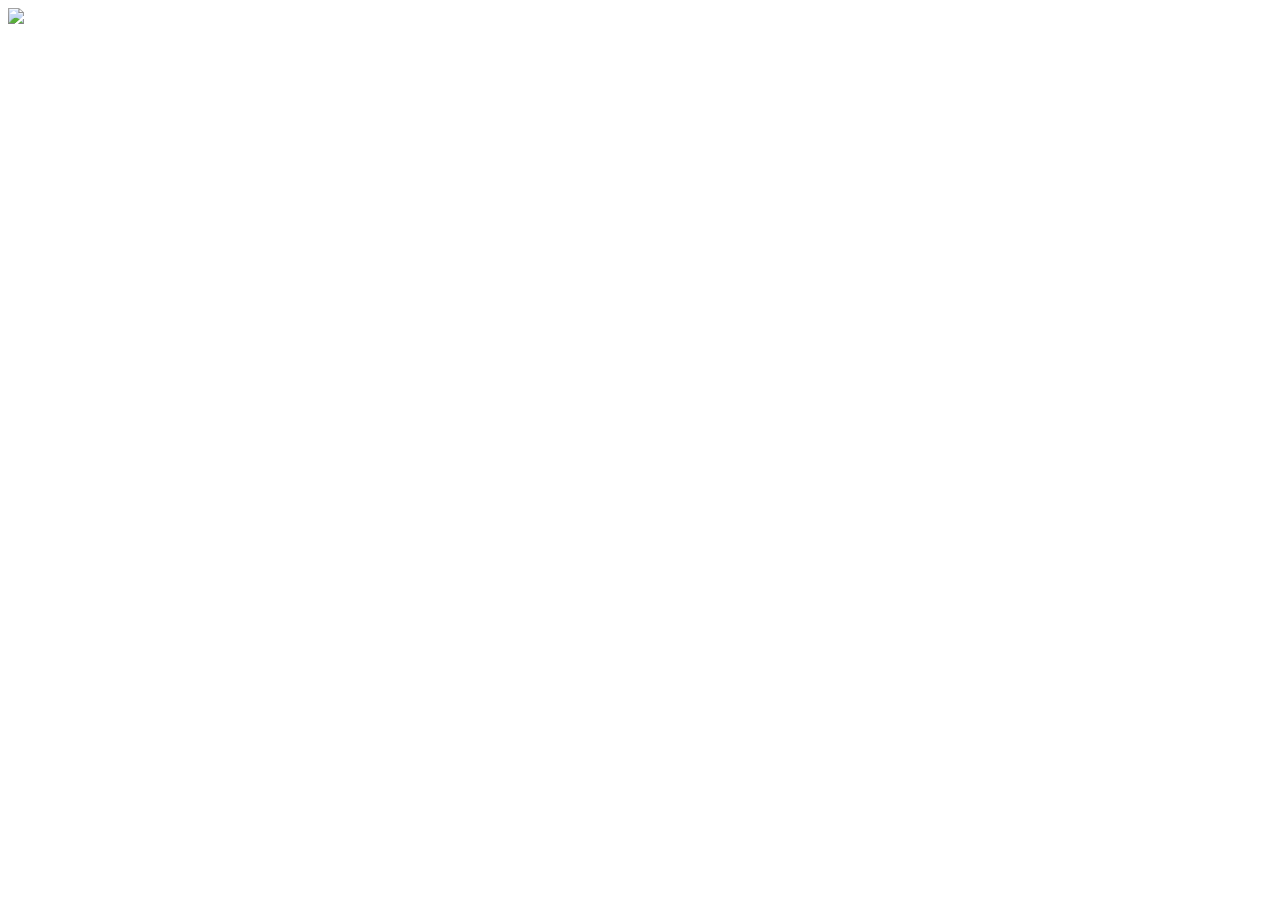
==== index.html @ 79cd0099 "first commit" ====
<!DOCTYPE html>
<html lang="ru">
<head>
	<meta charset="UTF-8">
	<title>Document</title>
</head>
<body>
	
	
	<script>
		//all image in 800*600px
		var url1 = "http://www.deatravel.com/upload/CONF59/20150605/tour_le_meraviglie_del_giappone_temple-tSa-800X600.jpg";
		var url2 = "http://4.bp.blogspot.com/-tl2GkThqDaw/Ue4FQMqIAKI/AAAAAAAAA08/K8yPViw7iNM/s1600/pemandanganjepangkyoto.jpg";
		var url3 = "http://www.winwalls.ru/pic/201504/800x600/winwalls.ru-73454.jpg";

		let image = new Image(); 		/*создаем <img>*/
		document.body.appendChild(image); 				/*усыновляем его к body*/
		image.src = url1; /* загружаем картинку в html */
		image.id = 'a';
		image.addEventListener('load', ()=> {
			console.log('картинка 1 загружена');

			var mycanvas = document.createElement("canvas");
			mycanvas.id = "mycanvas1";
			mycanvas.width = "800";
			mycanvas.height = "600";
			document.body.appendChild(mycanvas);
			var ctx = mycanvas.getContext('2d');
			var myImage = document.getElementById('a');
			ctx.drawImage(myImage, 0, 0, 800, 600);
			stackBlurCanvasRGBA("mycanvas1", 0, 0, 800, 600, 5);

			let image = new Image();
			document.body.appendChild(image);
			image.src=url2;
			image.id = 'b';
			image.addEventListener('load',()=> {
					console.log('картинка 2 загружена');

					var mycanvas = document.createElement("canvas");
					mycanvas.id = "mycanvas2";
					mycanvas.width = "800";
					mycanvas.height = "600";
					document.body.appendChild(mycanvas);
					var ctx = mycanvas.getContext('2d');
					var myImage = document.getElementById('b');
					ctx.drawImage(myImage, 0, 0, 800, 600);
					stackBlurCanvasRGBA("mycanvas2", 0, 0, 800, 600, 8);

					let image = new Image(); 
					document.body.appendChild(image);
					image.src=url3;
					image.id = 'c';
					image.addEventListener('load',()=> {
						console.log('картинка 3 загружена');

						var mycanvas = document.createElement("canvas");
						mycanvas.id = "mycanvas3";
						mycanvas.width = "800";
						mycanvas.height = "600";
						document.body.appendChild(mycanvas);
						var ctx = mycanvas.getContext('2d');
						var myImage = document.getElementById('c');
						ctx.drawImage(myImage, 0, 0, 800, 600);
						stackBlurCanvasRGBA("mycanvas3", 0, 0, 800, 600, 30);
					})
			})
		})

var mul_table = [
        512,512,456,512,328,456,335,512,405,328,271,456,388,335,292,512,
        454,405,364,328,298,271,496,456,420,388,360,335,312,292,273,512,
        482,454,428,405,383,364,345,328,312,298,284,271,259,496,475,456,
        437,420,404,388,374,360,347,335,323,312,302,292,282,273,265,512,
        497,482,468,454,441,428,417,405,394,383,373,364,354,345,337,328,
        320,312,305,298,291,284,278,271,265,259,507,496,485,475,465,456,
        446,437,428,420,412,404,396,388,381,374,367,360,354,347,341,335,
        329,323,318,312,307,302,297,292,287,282,278,273,269,265,261,512,
        505,497,489,482,475,468,461,454,447,441,435,428,422,417,411,405,
        399,394,389,383,378,373,368,364,359,354,350,345,341,337,332,328,
        324,320,316,312,309,305,301,298,294,291,287,284,281,278,274,271,
        268,265,262,259,257,507,501,496,491,485,480,475,470,465,460,456,
        451,446,442,437,433,428,424,420,416,412,408,404,400,396,392,388,
        385,381,377,374,370,367,363,360,357,354,350,347,344,341,338,335,
        332,329,326,323,320,318,315,312,310,307,304,302,299,297,294,292,
        289,287,285,282,280,278,275,273,271,269,267,265,263,261,259];
        
   
var shg_table = [
	     9, 11, 12, 13, 13, 14, 14, 15, 15, 15, 15, 16, 16, 16, 16, 17, 
		17, 17, 17, 17, 17, 17, 18, 18, 18, 18, 18, 18, 18, 18, 18, 19, 
		19, 19, 19, 19, 19, 19, 19, 19, 19, 19, 19, 19, 19, 20, 20, 20,
		20, 20, 20, 20, 20, 20, 20, 20, 20, 20, 20, 20, 20, 20, 20, 21,
		21, 21, 21, 21, 21, 21, 21, 21, 21, 21, 21, 21, 21, 21, 21, 21,
		21, 21, 21, 21, 21, 21, 21, 21, 21, 21, 22, 22, 22, 22, 22, 22, 
		22, 22, 22, 22, 22, 22, 22, 22, 22, 22, 22, 22, 22, 22, 22, 22,
		22, 22, 22, 22, 22, 22, 22, 22, 22, 22, 22, 22, 22, 22, 22, 23, 
		23, 23, 23, 23, 23, 23, 23, 23, 23, 23, 23, 23, 23, 23, 23, 23,
		23, 23, 23, 23, 23, 23, 23, 23, 23, 23, 23, 23, 23, 23, 23, 23,
		23, 23, 23, 23, 23, 23, 23, 23, 23, 23, 23, 23, 23, 23, 23, 23, 
		23, 23, 23, 23, 23, 24, 24, 24, 24, 24, 24, 24, 24, 24, 24, 24, 
		24, 24, 24, 24, 24, 24, 24, 24, 24, 24, 24, 24, 24, 24, 24, 24,
		24, 24, 24, 24, 24, 24, 24, 24, 24, 24, 24, 24, 24, 24, 24, 24,
		24, 24, 24, 24, 24, 24, 24, 24, 24, 24, 24, 24, 24, 24, 24, 24,
		24, 24, 24, 24, 24, 24, 24, 24, 24, 24, 24, 24, 24, 24, 24 ];

function stackBlurCanvasRGBA( id, top_x, top_y, width, height, radius ){
	if ( isNaN(radius) || radius < 1 ) return;
	radius |= 0;
	var canvas  = document.getElementById( id );
	var context = canvas.getContext("2d");
	var imageData;
	imageData = context.getImageData( top_x, top_y, width, height );
	imageData = context.getImageData( top_x, top_y, width, height );
	var pixels = imageData.data;
	var x, y, i, p, yp, yi, yw, r_sum, g_sum, b_sum, a_sum, 
	r_out_sum, g_out_sum, b_out_sum, a_out_sum,
	r_in_sum, g_in_sum, b_in_sum, a_in_sum, 
	pr, pg, pb, pa, rbs;
	var div = radius + radius + 1;
	var w4 = width << 2;
	var widthMinus1  = width - 1;
	var heightMinus1 = height - 1;
	var radiusPlus1  = radius + 1;
	var sumFactor = radiusPlus1 * ( radiusPlus1 + 1 ) / 2;	
	var stackStart = new BlurStack();
	var stack = stackStart;
	for ( i = 1; i < div; i++ ){
		stack = stack.next = new BlurStack();
		if ( i == radiusPlus1 ) var stackEnd = stack;
	}
	stack.next = stackStart;
	var stackIn = null;
	var stackOut = null;
	yw = yi = 0;
	var mul_sum = mul_table[radius];
	var shg_sum = shg_table[radius];
	for ( y = 0; y < height; y++ ){
		r_in_sum = g_in_sum = b_in_sum = a_in_sum = r_sum = g_sum = b_sum = a_sum = 0;
		r_out_sum = radiusPlus1 * ( pr = pixels[yi] );
		g_out_sum = radiusPlus1 * ( pg = pixels[yi+1] );
		b_out_sum = radiusPlus1 * ( pb = pixels[yi+2] );
		a_out_sum = radiusPlus1 * ( pa = pixels[yi+3] );
		r_sum += sumFactor * pr;
		g_sum += sumFactor * pg;
		b_sum += sumFactor * pb;
		a_sum += sumFactor * pa;
		stack = stackStart;
		for( i = 0; i < radiusPlus1; i++ ){
			stack.r = pr;
			stack.g = pg;
			stack.b = pb;
			stack.a = pa;
			stack = stack.next;
		}
		
		for( i = 1; i < radiusPlus1; i++ ){
			p = yi + (( widthMinus1 < i ? widthMinus1 : i ) << 2 );
			r_sum += ( stack.r = ( pr = pixels[p])) * ( rbs = radiusPlus1 - i );
			g_sum += ( stack.g = ( pg = pixels[p+1])) * rbs;
			b_sum += ( stack.b = ( pb = pixels[p+2])) * rbs;
			a_sum += ( stack.a = ( pa = pixels[p+3])) * rbs;
			r_in_sum += pr;
			g_in_sum += pg;
			b_in_sum += pb;
			a_in_sum += pa;
			stack = stack.next;
		}
		stackIn = stackStart;
		stackOut = stackEnd;
		for ( x = 0; x < width; x++ ){
			pixels[yi+3] = pa = (a_sum * mul_sum) >> shg_sum;
			if ( pa != 0 ){
				pa = 255 / pa;
				pixels[yi]   = ((r_sum * mul_sum) >> shg_sum) * pa;
				pixels[yi+1] = ((g_sum * mul_sum) >> shg_sum) * pa;
				pixels[yi+2] = ((b_sum * mul_sum) >> shg_sum) * pa;
			} else {
				pixels[yi] = pixels[yi+1] = pixels[yi+2] = 0;
			}
			r_sum -= r_out_sum;
			g_sum -= g_out_sum;
			b_sum -= b_out_sum;
			a_sum -= a_out_sum;
			r_out_sum -= stackIn.r;
			g_out_sum -= stackIn.g;
			b_out_sum -= stackIn.b;
			a_out_sum -= stackIn.a;
			p =  ( yw + ( ( p = x + radius + 1 ) < widthMinus1 ? p : widthMinus1 ) ) << 2;
			r_in_sum += ( stackIn.r = pixels[p]);
			g_in_sum += ( stackIn.g = pixels[p+1]);
			b_in_sum += ( stackIn.b = pixels[p+2]);
			a_in_sum += ( stackIn.a = pixels[p+3]);
			r_sum += r_in_sum;
			g_sum += g_in_sum;
			b_sum += b_in_sum;
			a_sum += a_in_sum;
			stackIn = stackIn.next;
			r_out_sum += ( pr = stackOut.r );
			g_out_sum += ( pg = stackOut.g );
			b_out_sum += ( pb = stackOut.b );
			a_out_sum += ( pa = stackOut.a );
			r_in_sum -= pr;
			g_in_sum -= pg;
			b_in_sum -= pb;
			a_in_sum -= pa;
			stackOut = stackOut.next;
			yi += 4;
		}
		yw += width;
	}

	for ( x = 0; x < width; x++ ){
		g_in_sum = b_in_sum = a_in_sum = r_in_sum = g_sum = b_sum = a_sum = r_sum = 0;
		yi = x << 2;
		r_out_sum = radiusPlus1 * ( pr = pixels[yi]);
		g_out_sum = radiusPlus1 * ( pg = pixels[yi+1]);
		b_out_sum = radiusPlus1 * ( pb = pixels[yi+2]);
		a_out_sum = radiusPlus1 * ( pa = pixels[yi+3]);	
		r_sum += sumFactor * pr;
		g_sum += sumFactor * pg;
		b_sum += sumFactor * pb;
		a_sum += sumFactor * pa;
		stack = stackStart;
		for( i = 0; i < radiusPlus1; i++ ){
			stack.r = pr;
			stack.g = pg;
			stack.b = pb;
			stack.a = pa;
			stack = stack.next;
		}
		yp = width;
		for( i = 1; i <= radius; i++ ){
			yi = ( yp + x ) << 2;
			r_sum += ( stack.r = ( pr = pixels[yi])) * ( rbs = radiusPlus1 - i );
			g_sum += ( stack.g = ( pg = pixels[yi+1])) * rbs;
			b_sum += ( stack.b = ( pb = pixels[yi+2])) * rbs;
			a_sum += ( stack.a = ( pa = pixels[yi+3])) * rbs;
			r_in_sum += pr;
			g_in_sum += pg;
			b_in_sum += pb;
			a_in_sum += pa;
			stack = stack.next;
			if( i < heightMinus1 ){
				yp += width;
			}
		}
		yi = x;
		stackIn = stackStart;
		stackOut = stackEnd;
		for ( y = 0; y < height; y++ ){
			p = yi << 2;
			pixels[p+3] = pa = (a_sum * mul_sum) >> shg_sum;
			if ( pa > 0 )
			{
				pa = 255 / pa;
				pixels[p]   = ((r_sum * mul_sum) >> shg_sum ) * pa;
				pixels[p+1] = ((g_sum * mul_sum) >> shg_sum ) * pa;
				pixels[p+2] = ((b_sum * mul_sum) >> shg_sum ) * pa;
			} else {
				pixels[p] = pixels[p+1] = pixels[p+2] = 0;
			}
			r_sum -= r_out_sum;
			g_sum -= g_out_sum;
			b_sum -= b_out_sum;
			a_sum -= a_out_sum;
			r_out_sum -= stackIn.r;
			g_out_sum -= stackIn.g;
			b_out_sum -= stackIn.b;
			a_out_sum -= stackIn.a;
			p = ( x + (( ( p = y + radiusPlus1) < heightMinus1 ? p : heightMinus1 ) * width )) << 2;
			r_sum += ( r_in_sum += ( stackIn.r = pixels[p]));
			g_sum += ( g_in_sum += ( stackIn.g = pixels[p+1]));
			b_sum += ( b_in_sum += ( stackIn.b = pixels[p+2]));
			a_sum += ( a_in_sum += ( stackIn.a = pixels[p+3]));
			stackIn = stackIn.next;
			r_out_sum += ( pr = stackOut.r );
			g_out_sum += ( pg = stackOut.g );
			b_out_sum += ( pb = stackOut.b );
			a_out_sum += ( pa = stackOut.a );
			r_in_sum -= pr;
			g_in_sum -= pg;
			b_in_sum -= pb;
			a_in_sum -= pa;
			stackOut = stackOut.next;
			yi += width;
		}
	}
	context.putImageData( imageData, top_x, top_y );
}

function BlurStack() {
	this.r = 0;
	this.g = 0;
	this.b = 0;
	this.a = 0;
	this.next = null;
}
	</script>
</body>
</html>
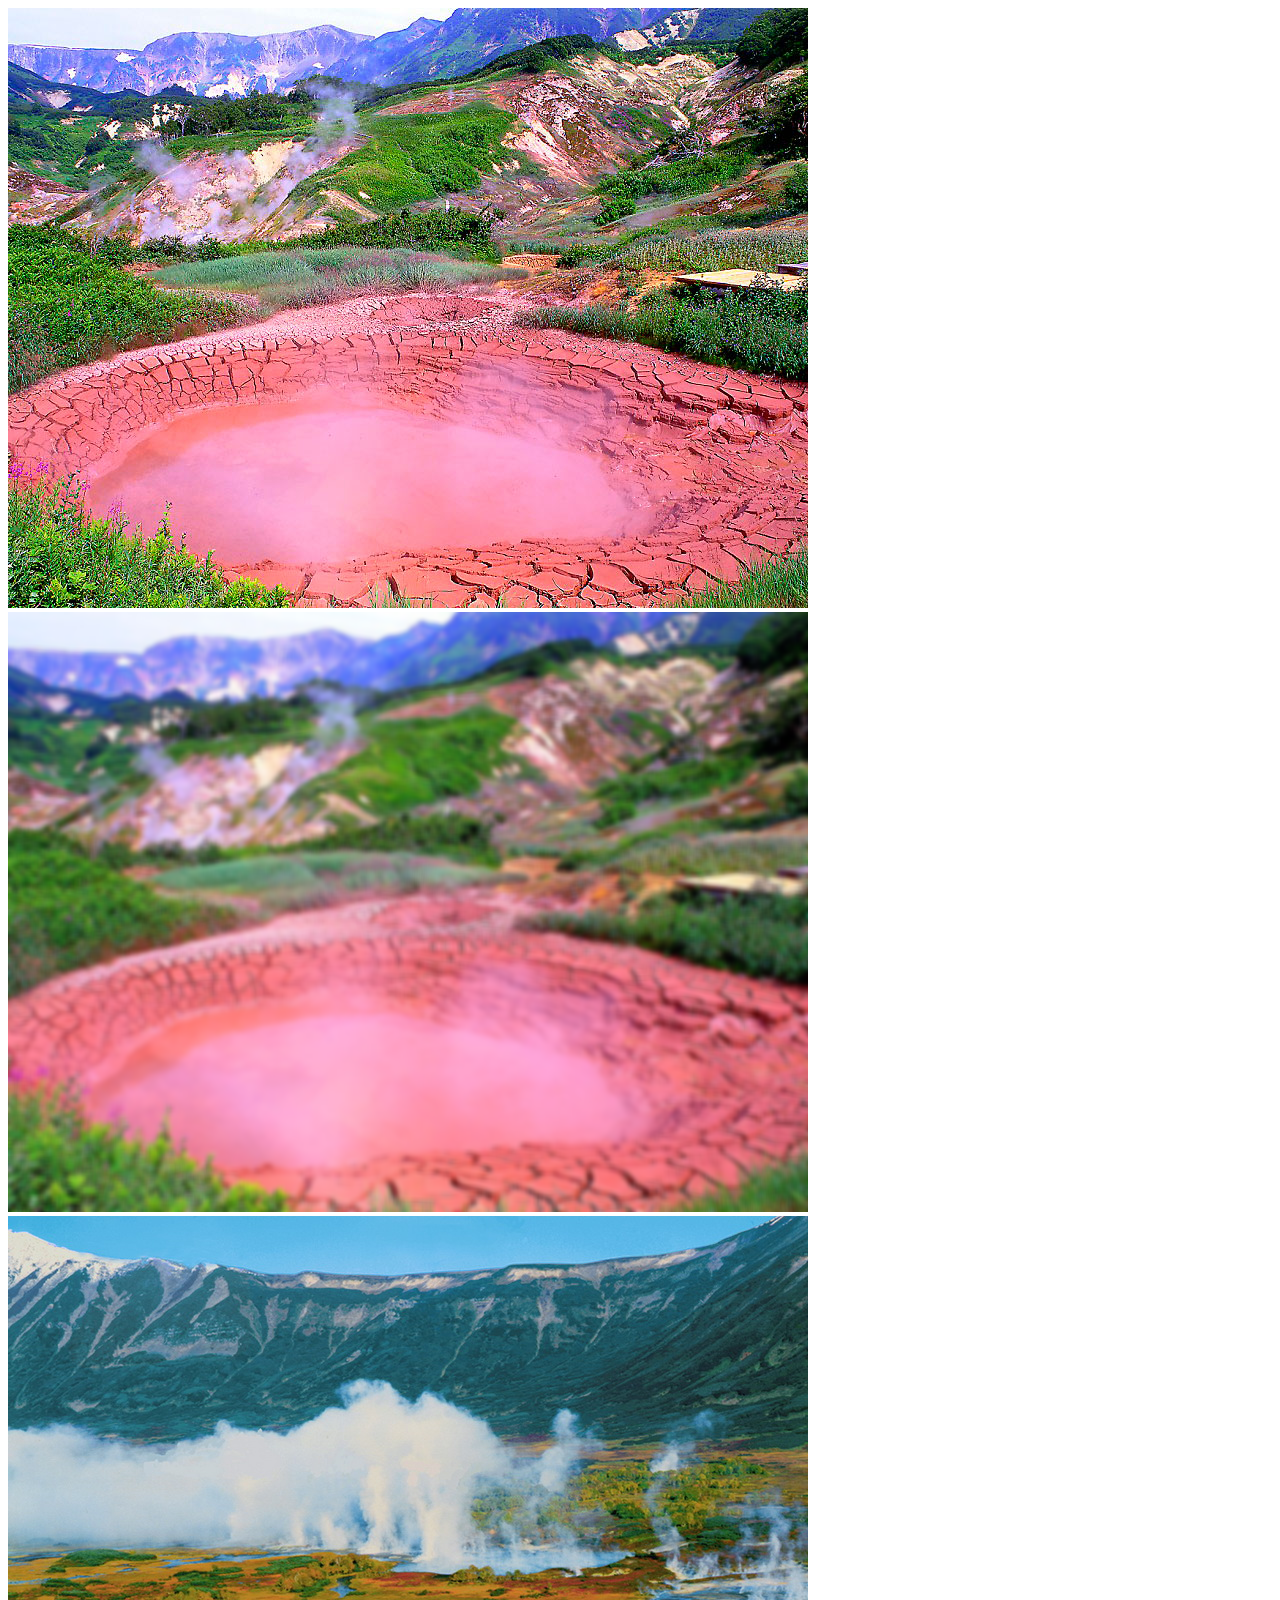
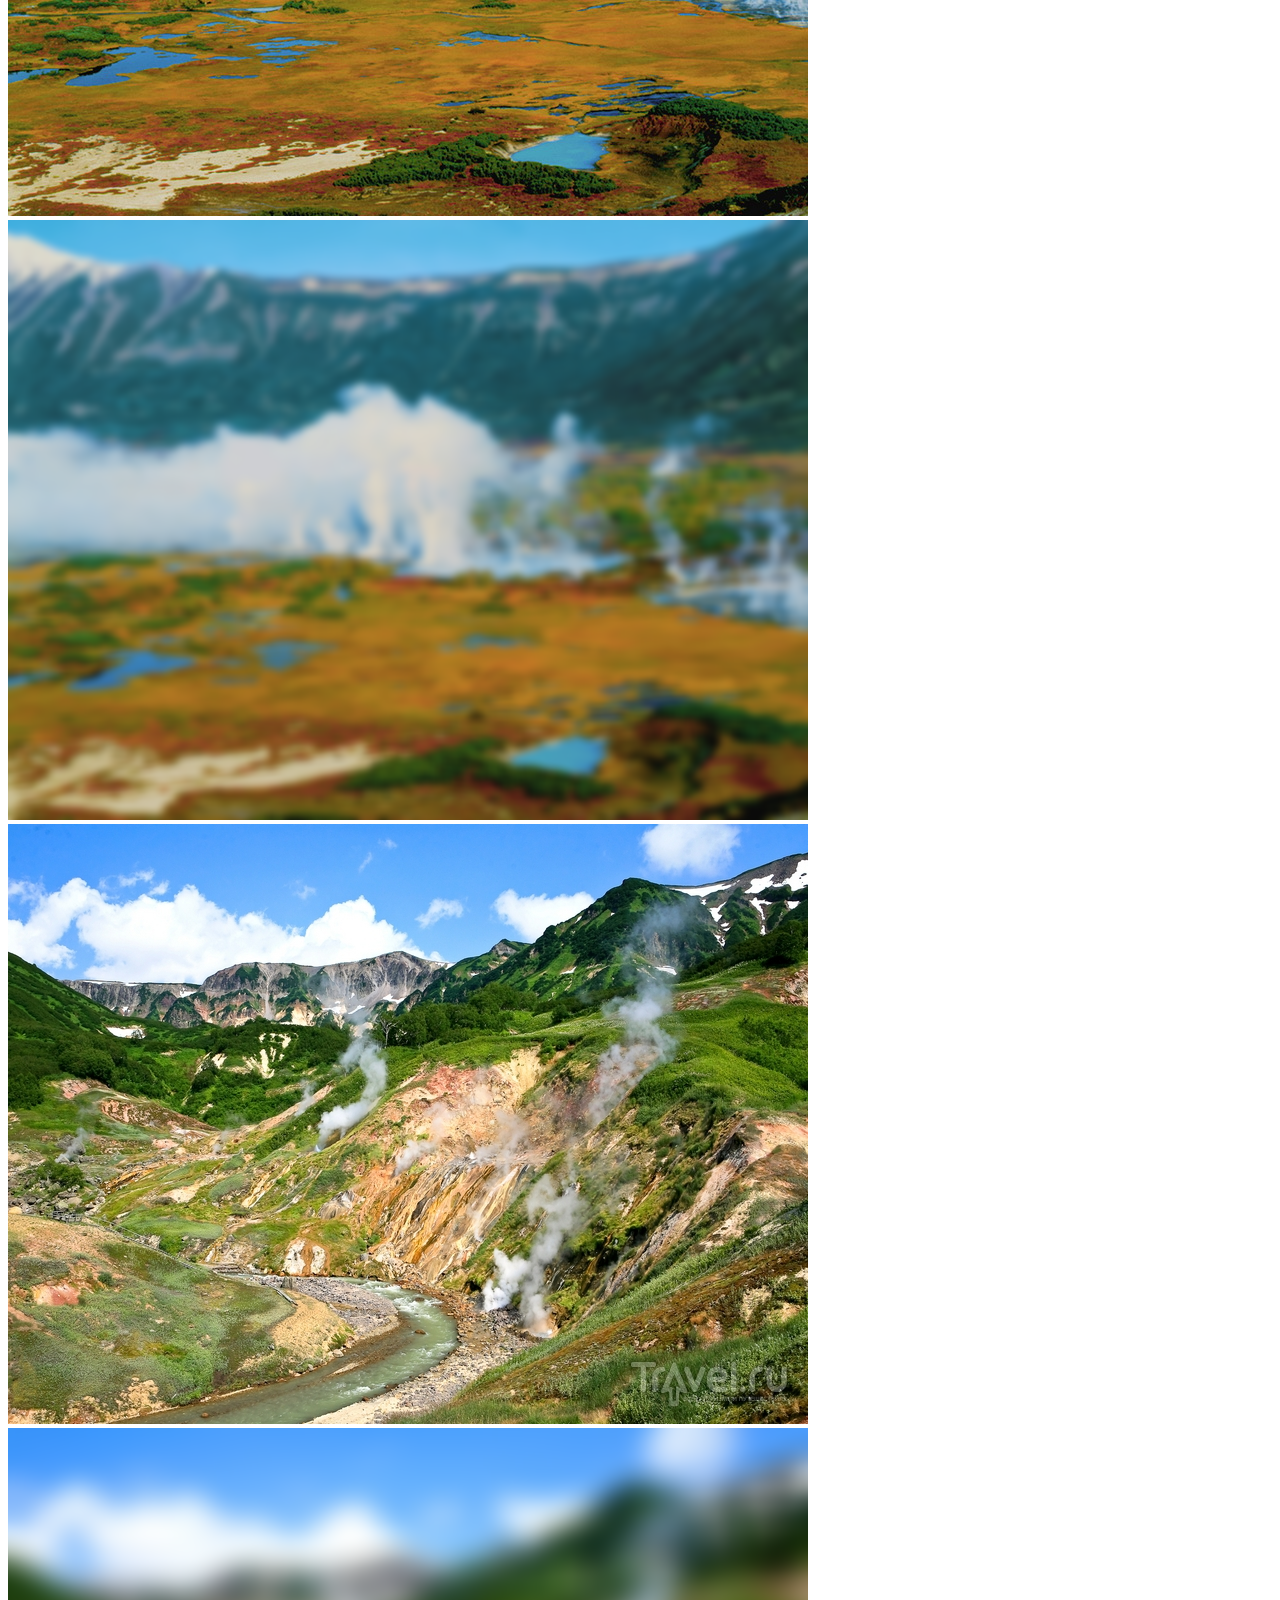
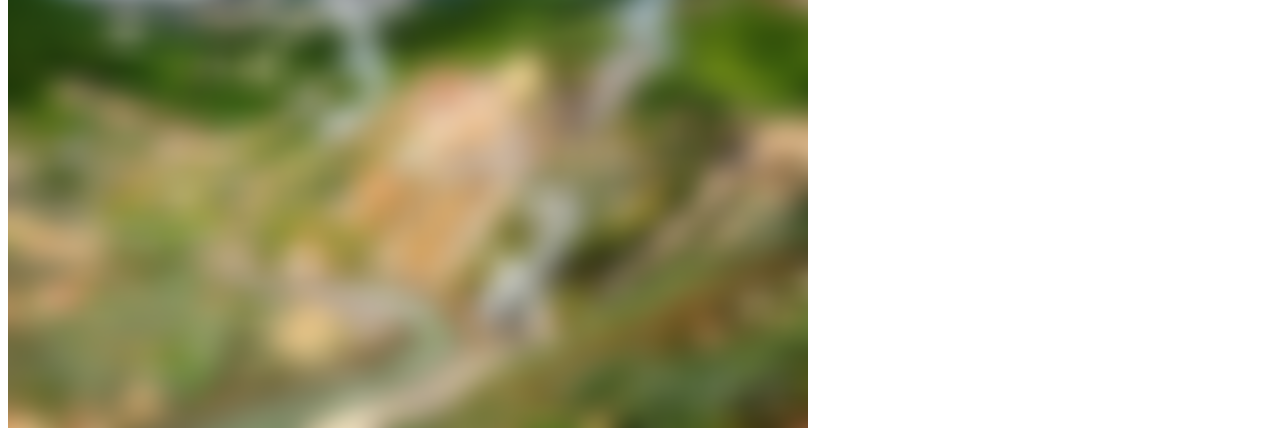
==== commit f21c57e0: "second commit" ====
--- a/index.html
+++ b/index.html
@@ -9,9 +9,9 @@
 	
 	<script>
 		//all image in 800*600px
-		var url1 = "http://www.deatravel.com/upload/CONF59/20150605/tour_le_meraviglie_del_giappone_temple-tSa-800X600.jpg";
-		var url2 = "http://4.bp.blogspot.com/-tl2GkThqDaw/Ue4FQMqIAKI/AAAAAAAAA08/K8yPViw7iNM/s1600/pemandanganjepangkyoto.jpg";
-		var url3 = "http://www.winwalls.ru/pic/201504/800x600/winwalls.ru-73454.jpg";
+		var url1 = "image1.jpg";
+		var url2 = "image2.jpg";
+		var url3 = "image3.jpg";
 
 		let image = new Image(); 		/*создаем <img>*/
 		document.body.appendChild(image); 				/*усыновляем его к body*/
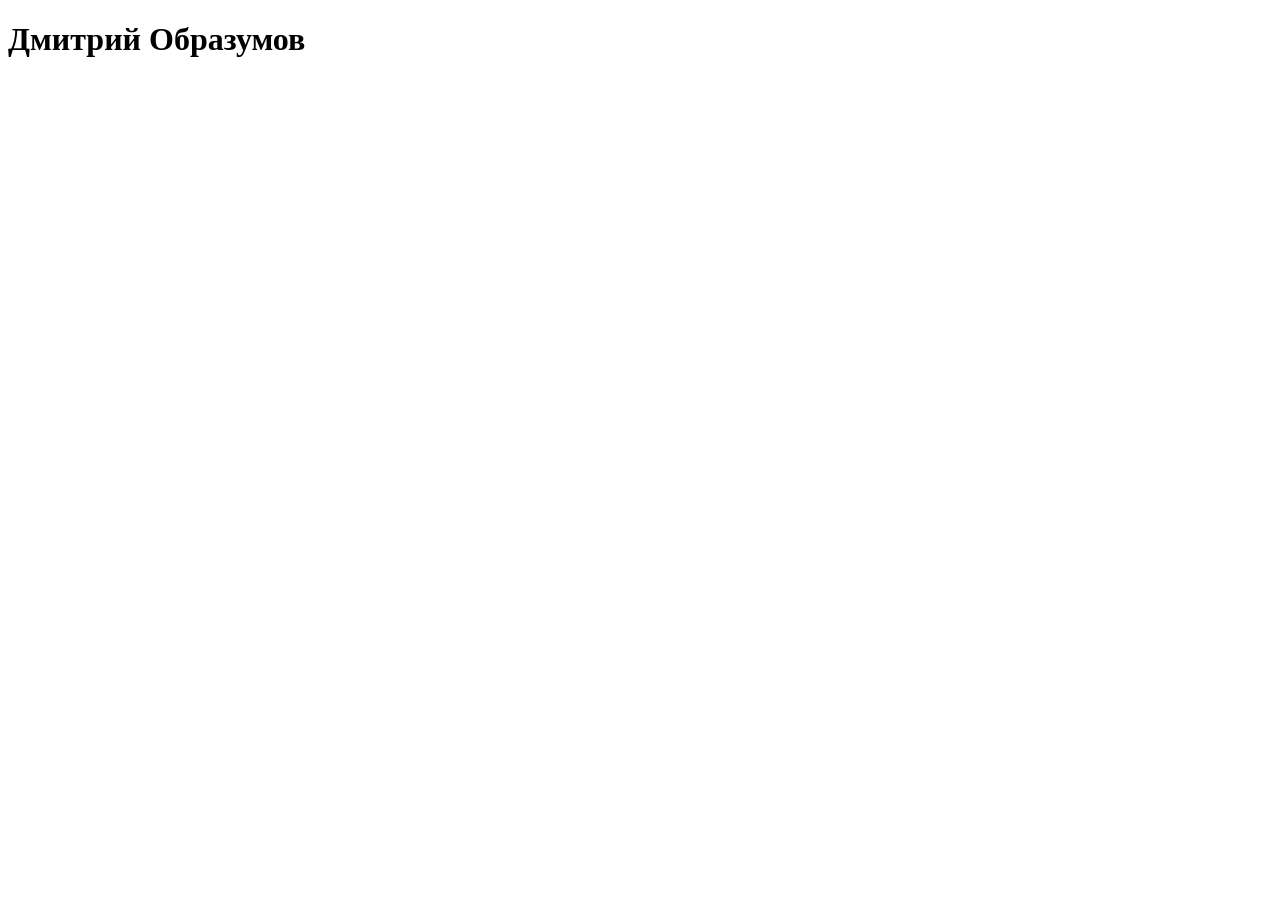
==== commit 9b6d3f78: "add index.html" ====
--- a/index.html
+++ b/index.html
@@ -1,301 +1,11 @@
 <!DOCTYPE html>
-<html lang="ru">
+<html lang="en">
 <head>
-	<meta charset="UTF-8">
-	<title>Document</title>
+  <meta charset="UTF-8">
+  <meta name="viewport" content="width=device-width, initial-scale=1.0">
+  <title>Dmitry Obrazumov</title>
 </head>
 <body>
-	
-	
-	<script>
-		//all image in 800*600px
-		var url1 = "image1.jpg";
-		var url2 = "image2.jpg";
-		var url3 = "image3.jpg";
-
-		let image = new Image(); 		/*создаем <img>*/
-		document.body.appendChild(image); 				/*усыновляем его к body*/
-		image.src = url1; /* загружаем картинку в html */
-		image.id = 'a';
-		image.addEventListener('load', ()=> {
-			console.log('картинка 1 загружена');
-
-			var mycanvas = document.createElement("canvas");
-			mycanvas.id = "mycanvas1";
-			mycanvas.width = "800";
-			mycanvas.height = "600";
-			document.body.appendChild(mycanvas);
-			var ctx = mycanvas.getContext('2d');
-			var myImage = document.getElementById('a');
-			ctx.drawImage(myImage, 0, 0, 800, 600);
-			stackBlurCanvasRGBA("mycanvas1", 0, 0, 800, 600, 5);
-
-			let image = new Image();
-			document.body.appendChild(image);
-			image.src=url2;
-			image.id = 'b';
-			image.addEventListener('load',()=> {
-					console.log('картинка 2 загружена');
-
-					var mycanvas = document.createElement("canvas");
-					mycanvas.id = "mycanvas2";
-					mycanvas.width = "800";
-					mycanvas.height = "600";
-					document.body.appendChild(mycanvas);
-					var ctx = mycanvas.getContext('2d');
-					var myImage = document.getElementById('b');
-					ctx.drawImage(myImage, 0, 0, 800, 600);
-					stackBlurCanvasRGBA("mycanvas2", 0, 0, 800, 600, 8);
-
-					let image = new Image(); 
-					document.body.appendChild(image);
-					image.src=url3;
-					image.id = 'c';
-					image.addEventListener('load',()=> {
-						console.log('картинка 3 загружена');
-
-						var mycanvas = document.createElement("canvas");
-						mycanvas.id = "mycanvas3";
-						mycanvas.width = "800";
-						mycanvas.height = "600";
-						document.body.appendChild(mycanvas);
-						var ctx = mycanvas.getContext('2d');
-						var myImage = document.getElementById('c');
-						ctx.drawImage(myImage, 0, 0, 800, 600);
-						stackBlurCanvasRGBA("mycanvas3", 0, 0, 800, 600, 30);
-					})
-			})
-		})
-
-var mul_table = [
-        512,512,456,512,328,456,335,512,405,328,271,456,388,335,292,512,
-        454,405,364,328,298,271,496,456,420,388,360,335,312,292,273,512,
-        482,454,428,405,383,364,345,328,312,298,284,271,259,496,475,456,
-        437,420,404,388,374,360,347,335,323,312,302,292,282,273,265,512,
-        497,482,468,454,441,428,417,405,394,383,373,364,354,345,337,328,
-        320,312,305,298,291,284,278,271,265,259,507,496,485,475,465,456,
-        446,437,428,420,412,404,396,388,381,374,367,360,354,347,341,335,
-        329,323,318,312,307,302,297,292,287,282,278,273,269,265,261,512,
-        505,497,489,482,475,468,461,454,447,441,435,428,422,417,411,405,
-        399,394,389,383,378,373,368,364,359,354,350,345,341,337,332,328,
-        324,320,316,312,309,305,301,298,294,291,287,284,281,278,274,271,
-        268,265,262,259,257,507,501,496,491,485,480,475,470,465,460,456,
-        451,446,442,437,433,428,424,420,416,412,408,404,400,396,392,388,
-        385,381,377,374,370,367,363,360,357,354,350,347,344,341,338,335,
-        332,329,326,323,320,318,315,312,310,307,304,302,299,297,294,292,
-        289,287,285,282,280,278,275,273,271,269,267,265,263,261,259];
-        
-   
-var shg_table = [
-	     9, 11, 12, 13, 13, 14, 14, 15, 15, 15, 15, 16, 16, 16, 16, 17, 
-		17, 17, 17, 17, 17, 17, 18, 18, 18, 18, 18, 18, 18, 18, 18, 19, 
-		19, 19, 19, 19, 19, 19, 19, 19, 19, 19, 19, 19, 19, 20, 20, 20,
-		20, 20, 20, 20, 20, 20, 20, 20, 20, 20, 20, 20, 20, 20, 20, 21,
-		21, 21, 21, 21, 21, 21, 21, 21, 21, 21, 21, 21, 21, 21, 21, 21,
-		21, 21, 21, 21, 21, 21, 21, 21, 21, 21, 22, 22, 22, 22, 22, 22, 
-		22, 22, 22, 22, 22, 22, 22, 22, 22, 22, 22, 22, 22, 22, 22, 22,
-		22, 22, 22, 22, 22, 22, 22, 22, 22, 22, 22, 22, 22, 22, 22, 23, 
-		23, 23, 23, 23, 23, 23, 23, 23, 23, 23, 23, 23, 23, 23, 23, 23,
-		23, 23, 23, 23, 23, 23, 23, 23, 23, 23, 23, 23, 23, 23, 23, 23,
-		23, 23, 23, 23, 23, 23, 23, 23, 23, 23, 23, 23, 23, 23, 23, 23, 
-		23, 23, 23, 23, 23, 24, 24, 24, 24, 24, 24, 24, 24, 24, 24, 24, 
-		24, 24, 24, 24, 24, 24, 24, 24, 24, 24, 24, 24, 24, 24, 24, 24,
-		24, 24, 24, 24, 24, 24, 24, 24, 24, 24, 24, 24, 24, 24, 24, 24,
-		24, 24, 24, 24, 24, 24, 24, 24, 24, 24, 24, 24, 24, 24, 24, 24,
-		24, 24, 24, 24, 24, 24, 24, 24, 24, 24, 24, 24, 24, 24, 24 ];
-
-function stackBlurCanvasRGBA( id, top_x, top_y, width, height, radius ){
-	if ( isNaN(radius) || radius < 1 ) return;
-	radius |= 0;
-	var canvas  = document.getElementById( id );
-	var context = canvas.getContext("2d");
-	var imageData;
-	imageData = context.getImageData( top_x, top_y, width, height );
-	imageData = context.getImageData( top_x, top_y, width, height );
-	var pixels = imageData.data;
-	var x, y, i, p, yp, yi, yw, r_sum, g_sum, b_sum, a_sum, 
-	r_out_sum, g_out_sum, b_out_sum, a_out_sum,
-	r_in_sum, g_in_sum, b_in_sum, a_in_sum, 
-	pr, pg, pb, pa, rbs;
-	var div = radius + radius + 1;
-	var w4 = width << 2;
-	var widthMinus1  = width - 1;
-	var heightMinus1 = height - 1;
-	var radiusPlus1  = radius + 1;
-	var sumFactor = radiusPlus1 * ( radiusPlus1 + 1 ) / 2;	
-	var stackStart = new BlurStack();
-	var stack = stackStart;
-	for ( i = 1; i < div; i++ ){
-		stack = stack.next = new BlurStack();
-		if ( i == radiusPlus1 ) var stackEnd = stack;
-	}
-	stack.next = stackStart;
-	var stackIn = null;
-	var stackOut = null;
-	yw = yi = 0;
-	var mul_sum = mul_table[radius];
-	var shg_sum = shg_table[radius];
-	for ( y = 0; y < height; y++ ){
-		r_in_sum = g_in_sum = b_in_sum = a_in_sum = r_sum = g_sum = b_sum = a_sum = 0;
-		r_out_sum = radiusPlus1 * ( pr = pixels[yi] );
-		g_out_sum = radiusPlus1 * ( pg = pixels[yi+1] );
-		b_out_sum = radiusPlus1 * ( pb = pixels[yi+2] );
-		a_out_sum = radiusPlus1 * ( pa = pixels[yi+3] );
-		r_sum += sumFactor * pr;
-		g_sum += sumFactor * pg;
-		b_sum += sumFactor * pb;
-		a_sum += sumFactor * pa;
-		stack = stackStart;
-		for( i = 0; i < radiusPlus1; i++ ){
-			stack.r = pr;
-			stack.g = pg;
-			stack.b = pb;
-			stack.a = pa;
-			stack = stack.next;
-		}
-		
-		for( i = 1; i < radiusPlus1; i++ ){
-			p = yi + (( widthMinus1 < i ? widthMinus1 : i ) << 2 );
-			r_sum += ( stack.r = ( pr = pixels[p])) * ( rbs = radiusPlus1 - i );
-			g_sum += ( stack.g = ( pg = pixels[p+1])) * rbs;
-			b_sum += ( stack.b = ( pb = pixels[p+2])) * rbs;
-			a_sum += ( stack.a = ( pa = pixels[p+3])) * rbs;
-			r_in_sum += pr;
-			g_in_sum += pg;
-			b_in_sum += pb;
-			a_in_sum += pa;
-			stack = stack.next;
-		}
-		stackIn = stackStart;
-		stackOut = stackEnd;
-		for ( x = 0; x < width; x++ ){
-			pixels[yi+3] = pa = (a_sum * mul_sum) >> shg_sum;
-			if ( pa != 0 ){
-				pa = 255 / pa;
-				pixels[yi]   = ((r_sum * mul_sum) >> shg_sum) * pa;
-				pixels[yi+1] = ((g_sum * mul_sum) >> shg_sum) * pa;
-				pixels[yi+2] = ((b_sum * mul_sum) >> shg_sum) * pa;
-			} else {
-				pixels[yi] = pixels[yi+1] = pixels[yi+2] = 0;
-			}
-			r_sum -= r_out_sum;
-			g_sum -= g_out_sum;
-			b_sum -= b_out_sum;
-			a_sum -= a_out_sum;
-			r_out_sum -= stackIn.r;
-			g_out_sum -= stackIn.g;
-			b_out_sum -= stackIn.b;
-			a_out_sum -= stackIn.a;
-			p =  ( yw + ( ( p = x + radius + 1 ) < widthMinus1 ? p : widthMinus1 ) ) << 2;
-			r_in_sum += ( stackIn.r = pixels[p]);
-			g_in_sum += ( stackIn.g = pixels[p+1]);
-			b_in_sum += ( stackIn.b = pixels[p+2]);
-			a_in_sum += ( stackIn.a = pixels[p+3]);
-			r_sum += r_in_sum;
-			g_sum += g_in_sum;
-			b_sum += b_in_sum;
-			a_sum += a_in_sum;
-			stackIn = stackIn.next;
-			r_out_sum += ( pr = stackOut.r );
-			g_out_sum += ( pg = stackOut.g );
-			b_out_sum += ( pb = stackOut.b );
-			a_out_sum += ( pa = stackOut.a );
-			r_in_sum -= pr;
-			g_in_sum -= pg;
-			b_in_sum -= pb;
-			a_in_sum -= pa;
-			stackOut = stackOut.next;
-			yi += 4;
-		}
-		yw += width;
-	}
-
-	for ( x = 0; x < width; x++ ){
-		g_in_sum = b_in_sum = a_in_sum = r_in_sum = g_sum = b_sum = a_sum = r_sum = 0;
-		yi = x << 2;
-		r_out_sum = radiusPlus1 * ( pr = pixels[yi]);
-		g_out_sum = radiusPlus1 * ( pg = pixels[yi+1]);
-		b_out_sum = radiusPlus1 * ( pb = pixels[yi+2]);
-		a_out_sum = radiusPlus1 * ( pa = pixels[yi+3]);	
-		r_sum += sumFactor * pr;
-		g_sum += sumFactor * pg;
-		b_sum += sumFactor * pb;
-		a_sum += sumFactor * pa;
-		stack = stackStart;
-		for( i = 0; i < radiusPlus1; i++ ){
-			stack.r = pr;
-			stack.g = pg;
-			stack.b = pb;
-			stack.a = pa;
-			stack = stack.next;
-		}
-		yp = width;
-		for( i = 1; i <= radius; i++ ){
-			yi = ( yp + x ) << 2;
-			r_sum += ( stack.r = ( pr = pixels[yi])) * ( rbs = radiusPlus1 - i );
-			g_sum += ( stack.g = ( pg = pixels[yi+1])) * rbs;
-			b_sum += ( stack.b = ( pb = pixels[yi+2])) * rbs;
-			a_sum += ( stack.a = ( pa = pixels[yi+3])) * rbs;
-			r_in_sum += pr;
-			g_in_sum += pg;
-			b_in_sum += pb;
-			a_in_sum += pa;
-			stack = stack.next;
-			if( i < heightMinus1 ){
-				yp += width;
-			}
-		}
-		yi = x;
-		stackIn = stackStart;
-		stackOut = stackEnd;
-		for ( y = 0; y < height; y++ ){
-			p = yi << 2;
-			pixels[p+3] = pa = (a_sum * mul_sum) >> shg_sum;
-			if ( pa > 0 )
-			{
-				pa = 255 / pa;
-				pixels[p]   = ((r_sum * mul_sum) >> shg_sum ) * pa;
-				pixels[p+1] = ((g_sum * mul_sum) >> shg_sum ) * pa;
-				pixels[p+2] = ((b_sum * mul_sum) >> shg_sum ) * pa;
-			} else {
-				pixels[p] = pixels[p+1] = pixels[p+2] = 0;
-			}
-			r_sum -= r_out_sum;
-			g_sum -= g_out_sum;
-			b_sum -= b_out_sum;
-			a_sum -= a_out_sum;
-			r_out_sum -= stackIn.r;
-			g_out_sum -= stackIn.g;
-			b_out_sum -= stackIn.b;
-			a_out_sum -= stackIn.a;
-			p = ( x + (( ( p = y + radiusPlus1) < heightMinus1 ? p : heightMinus1 ) * width )) << 2;
-			r_sum += ( r_in_sum += ( stackIn.r = pixels[p]));
-			g_sum += ( g_in_sum += ( stackIn.g = pixels[p+1]));
-			b_sum += ( b_in_sum += ( stackIn.b = pixels[p+2]));
-			a_sum += ( a_in_sum += ( stackIn.a = pixels[p+3]));
-			stackIn = stackIn.next;
-			r_out_sum += ( pr = stackOut.r );
-			g_out_sum += ( pg = stackOut.g );
-			b_out_sum += ( pb = stackOut.b );
-			a_out_sum += ( pa = stackOut.a );
-			r_in_sum -= pr;
-			g_in_sum -= pg;
-			b_in_sum -= pb;
-			a_in_sum -= pa;
-			stackOut = stackOut.next;
-			yi += width;
-		}
-	}
-	context.putImageData( imageData, top_x, top_y );
-}
-
-function BlurStack() {
-	this.r = 0;
-	this.g = 0;
-	this.b = 0;
-	this.a = 0;
-	this.next = null;
-}
-	</script>
+  <h1>Дмитрий Образумов</h1>
 </body>
-</html>+</html>
